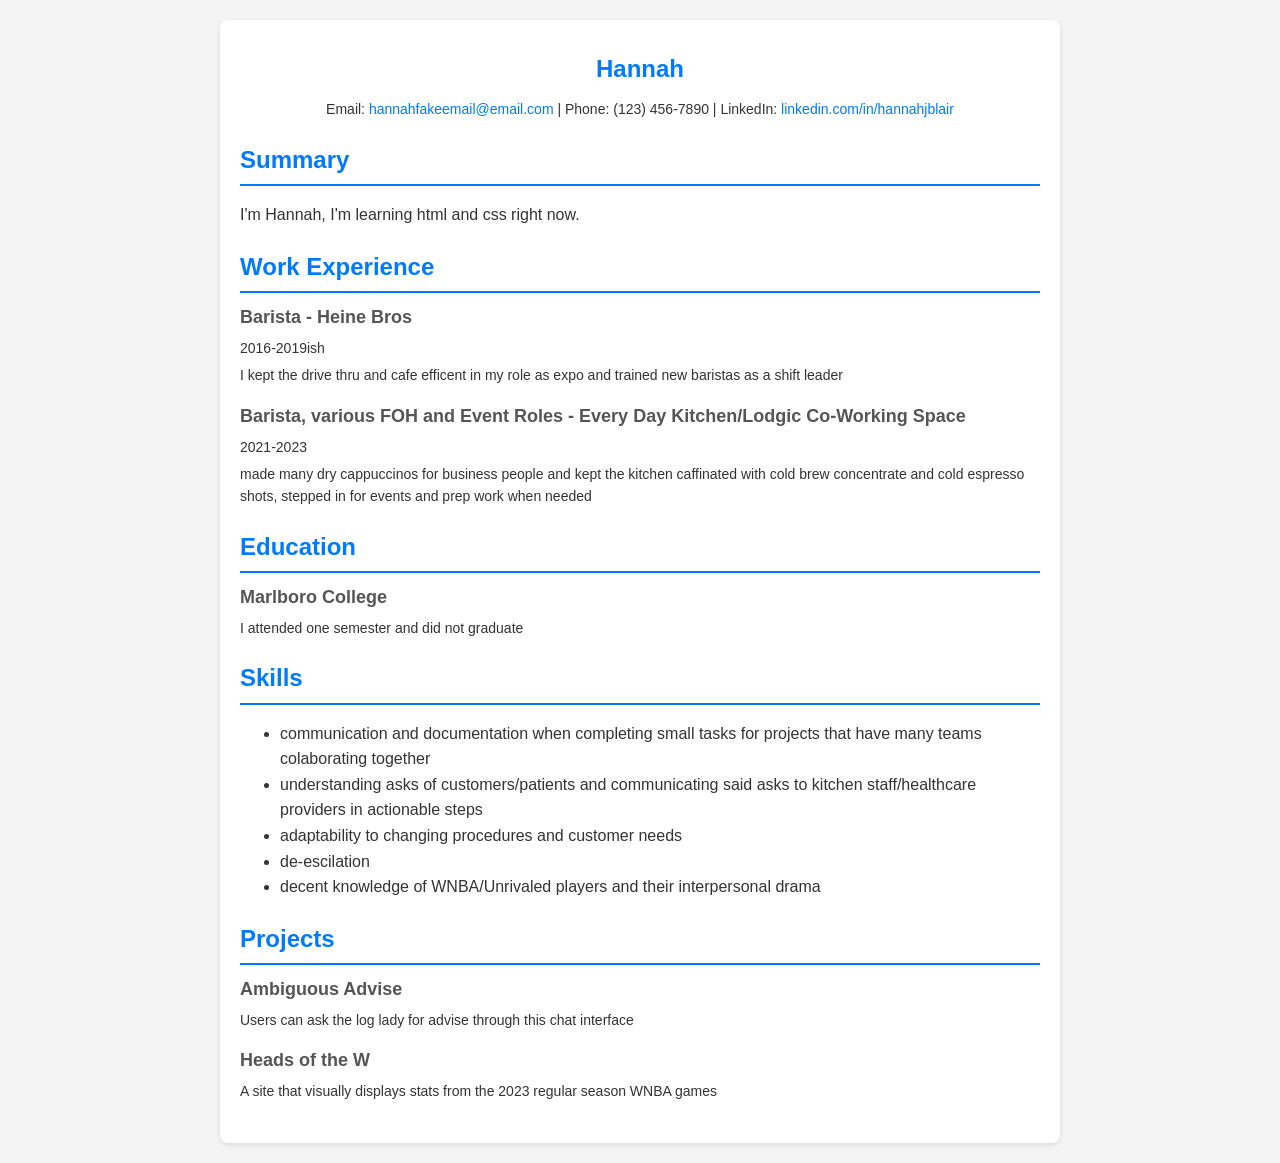
==== index.html @ b4e8a6aa "added my own information to the resume assignment" ====
<!DOCTYPE html>
<html lang="en">
    <head>
        <meta charset="UTF-8" />
        <meta name="viewport" content="width=device-width, initial-scale=1.0" />
        <title>Hannah's Resume</title>
    </head>

    <style>
       body {
          font-family: Arial, sans-serif;
          line-height: 1.6;
          margin: 0;
          padding: 0;
          color: #333;
          background-color: #f4f4f4;
       } 
       .container {
           max-width: 800px;
           margin: 20px auto;
           padding: 20px;
           background: #fff;
           border-radius: 8px;
           box-shadow: 0 2px 5px rgba(0, 0, 0, 0.1);
       }
       h1,
       h2 {
          color: #007bff;
       }
       .header {
          text-align: center;
       }
       .header h1 {
           margin: 10px 0;
       }
       .contact {
          margin: 10px 0;
          font-size: 14px; 
       }
       .contact a {
          color: #007bff;
          text-decoration: none;
       }
       .section {
          margin: 20px 0;
       }
       .section h2 {
          margin-bottom: 10px;
          border-bottom: 2px solid #007bff;
          padding-bottom: 5px;
       }
       .item {
          margin-bottom: 15px;
       }
       .item h3 {
          margin: 0;
          font-size: 18px;
          color: #555;
       }
       .item p {
          margin: 5px 0;
          font-size: 14px;
       }
       .skills ul {
          list-style: none;
          padding: 0;
       }
       .skills ul li {
          display: inline-block;
          background: #007bff;
          color: #fff;
          padding: 5px 10px;
          margin: 5px 5px 5px 0;
          border-radius: 4px;
       }
    </style>

    <body>
        <main class="container">
            <section class="header">
               <h1>Hannah</h1>
               <p class="contact">
                  Email:
                   <a href="mailto:hannahfakeemail@email.com">hannahfakeemail@email.com</a>
                  | Phone: (123) 456-7890 | LinkedIn:
                  <a href="https://www.linkedin.com/in/hannahjblair/">linkedin.com/in/hannahjblair</a>
               </p>
            </section>
            <section class="section">
                <h2>Summary</h2>
                <p>
                    I'm Hannah, I'm learning html and css right now.
                </p>
            </section>
            <section class="section">
                <h2>Work Experience</h2>
                <div class="item">
                    <h3>Barista - Heine Bros</h3>
                    <p>2016-2019ish</p>
                    <p>I kept the drive thru and cafe efficent in my role as expo and trained new baristas as a shift leader</p>
                </div>
                <div class="item">
                    <h3>Barista, various FOH and Event Roles - Every Day Kitchen/Lodgic Co-Working Space</h3>
                    <p>2021-2023</p>
                    <p>made many dry cappuccinos for business people and kept the kitchen caffinated with cold brew concentrate and cold espresso shots, stepped in for events and prep work when needed</p>
                </div>
            </section>
            <div class="section">
                <h2>Education</h2>
                <div class="item">
                    <h3>Marlboro College</h3>
                    <p>I attended one semester and did not graduate</p>
                </div>
            </div>
            <section class="section">
                <h2>Skills</h2>
                <div class="skills"></div>
                <ul>
                    <li>communication and documentation when completing small tasks for projects that have many teams colaborating together</li>
                    <li>understanding asks of customers/patients and communicating said asks to kitchen staff/healthcare providers in actionable steps</li>
                    <li>adaptability to changing procedures and customer needs</li>
                    <li>de-escilation</li>
                    <li>decent knowledge of WNBA/Unrivaled players and their interpersonal drama</li>
                </ul>
            </section>
            <section class="section">
                <h2>Projects</h2>
                <div class="item">
                    <h3>Ambiguous Advise</h3>
                    <p>Users can ask the log lady for advise through this chat interface</p>  
                </div>
                <div class="item">
                    <h3>Heads of the W</h3>
                    <p>A site that visually displays stats from the 2023 regular season WNBA games</p>
                </div>
            </section>
        </main>
    </body>
</html>
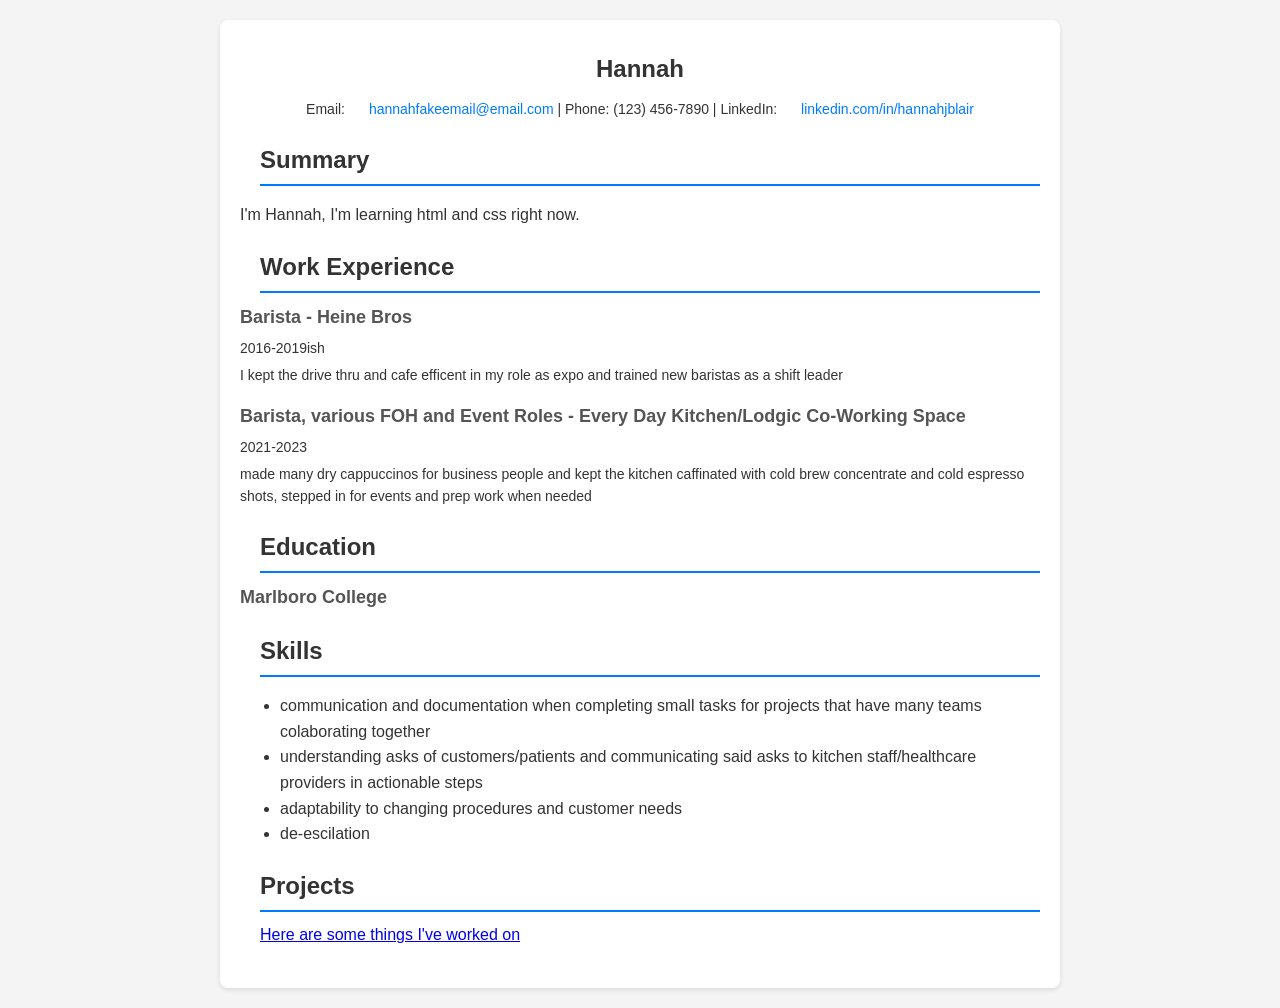
==== commit 3085a041: "completed the update yout GitHub Page assignment for module 1 for Code:You" ====
--- a/index.html
+++ b/index.html
@@ -4,77 +4,8 @@
         <meta charset="UTF-8" />
         <meta name="viewport" content="width=device-width, initial-scale=1.0" />
         <title>Hannah's Resume</title>
+        <link rel="stylesheet" href="styles.css">
     </head>
-
-    <style>
-       body {
-          font-family: Arial, sans-serif;
-          line-height: 1.6;
-          margin: 0;
-          padding: 0;
-          color: #333;
-          background-color: #f4f4f4;
-       } 
-       .container {
-           max-width: 800px;
-           margin: 20px auto;
-           padding: 20px;
-           background: #fff;
-           border-radius: 8px;
-           box-shadow: 0 2px 5px rgba(0, 0, 0, 0.1);
-       }
-       h1,
-       h2 {
-          color: #007bff;
-       }
-       .header {
-          text-align: center;
-       }
-       .header h1 {
-           margin: 10px 0;
-       }
-       .contact {
-          margin: 10px 0;
-          font-size: 14px; 
-       }
-       .contact a {
-          color: #007bff;
-          text-decoration: none;
-       }
-       .section {
-          margin: 20px 0;
-       }
-       .section h2 {
-          margin-bottom: 10px;
-          border-bottom: 2px solid #007bff;
-          padding-bottom: 5px;
-       }
-       .item {
-          margin-bottom: 15px;
-       }
-       .item h3 {
-          margin: 0;
-          font-size: 18px;
-          color: #555;
-       }
-       .item p {
-          margin: 5px 0;
-          font-size: 14px;
-       }
-       .skills ul {
-          list-style: none;
-          padding: 0;
-       }
-       .skills ul li {
-          display: inline-block;
-          background: #007bff;
-          color: #fff;
-          padding: 5px 10px;
-          margin: 5px 5px 5px 0;
-          border-radius: 4px;
-       }
-    </style>
-
     <body>
         <main class="container">
             <section class="header">
@@ -109,7 +40,6 @@
                 <h2>Education</h2>
                 <div class="item">
                     <h3>Marlboro College</h3>
-                    <p>I attended one semester and did not graduate</p>
                 </div>
             </div>
             <section class="section">
@@ -120,19 +50,11 @@
                     <li>understanding asks of customers/patients and communicating said asks to kitchen staff/healthcare providers in actionable steps</li>
                     <li>adaptability to changing procedures and customer needs</li>
                     <li>de-escilation</li>
-                    <li>decent knowledge of WNBA/Unrivaled players and their interpersonal drama</li>
                 </ul>
             </section>
             <section class="section">
                 <h2>Projects</h2>
-                <div class="item">
-                    <h3>Ambiguous Advise</h3>
-                    <p>Users can ask the log lady for advise through this chat interface</p>  
-                </div>
-                <div class="item">
-                    <h3>Heads of the W</h3>
-                    <p>A site that visually displays stats from the 2023 regular season WNBA games</p>
-                </div>
+                    <a href="projects.html">Here are some things I've worked on</a>
             </section>
         </main>
     </body>
--- a/styles.css
+++ b/styles.css
@@ -0,0 +1,67 @@
+body {
+          font-family: Arial, sans-serif;
+          line-height: 1.6;
+          margin: 0;
+          padding: 0;
+          color: #333;
+          background-color: #f4f4f4;
+       } 
+       .container {
+           max-width: 800px;
+           margin: 20px auto;
+           padding: 20px;
+           background: #fff;
+           border-radius: 8px;
+           box-shadow: 0 2px 5px rgba(0, 0, 0, 0.1);
+       }
+       h1,
+       h2,
+       a {
+          margin-left: 20px;
+       }
+       .header {
+          text-align: center;
+       }
+       .header h1 {
+           margin: 10px 0;
+       }
+       .contact {
+          margin: 10px 0;
+          font-size: 14px; 
+       }
+       .contact a {
+          color: #007bff;
+          text-decoration: none;
+       }
+       .section {
+          margin: 20px 0;
+       }
+       .section h2 {
+          margin-bottom: 10px;
+          border-bottom: 2px solid #007bff;
+          padding-bottom: 5px;
+       }
+       .item {
+          margin-bottom: 15px;
+       }
+       .item h3 {
+          margin: 0;
+          font-size: 18px;
+          color: #555;
+       }
+       .item p {
+          margin: 5px 0;
+          font-size: 14px;
+       }
+       .skills ul {
+          list-style: none;
+          padding: 0;
+       }
+       .skills ul li {
+          display: inline-block;
+          background: #007bff;
+          color: #fff;
+          padding: 5px 10px;
+          margin: 5px 5px 5px 0;
+          border-radius: 4px;
+       }
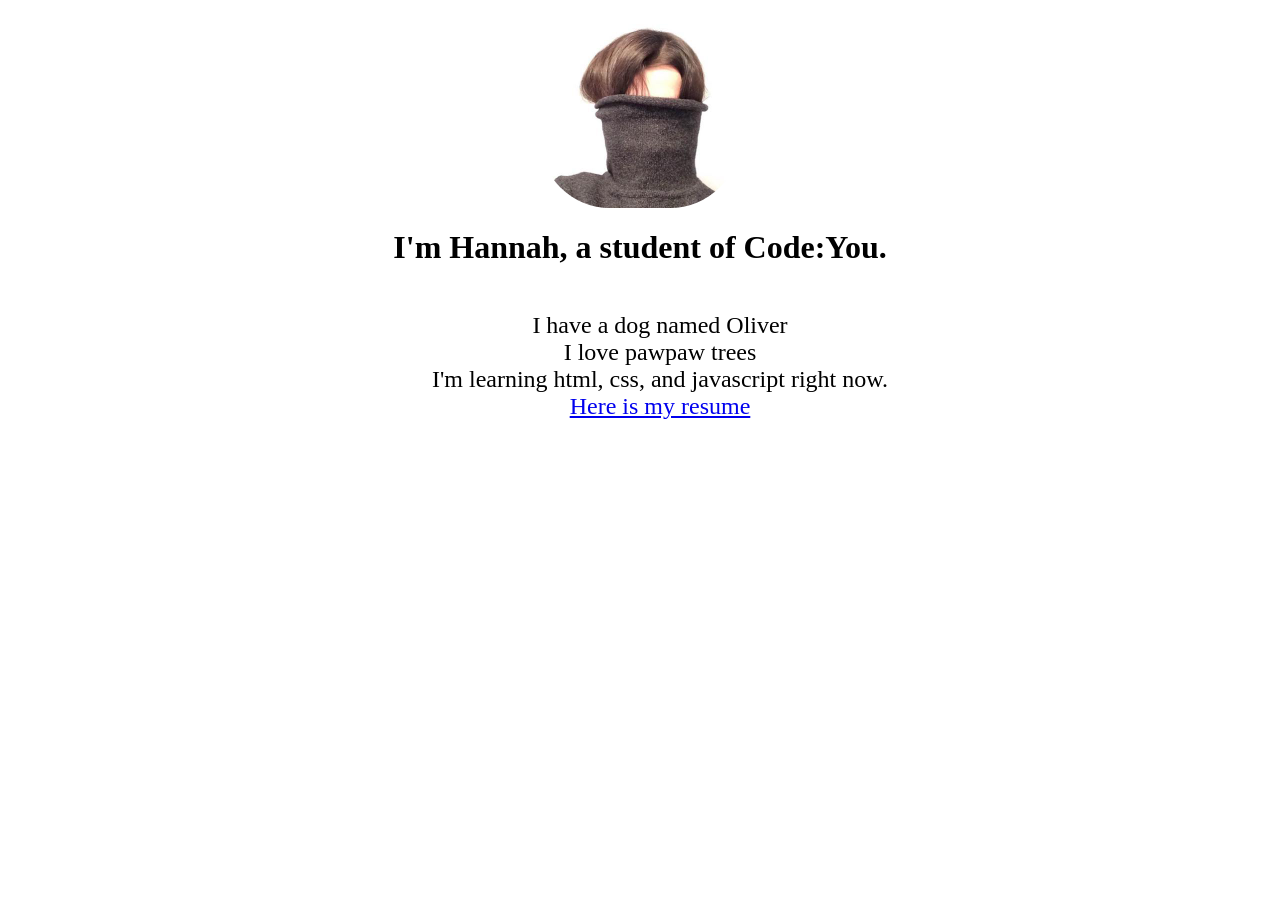
==== commit aa753c49: "updated GitHub page for module 2 week 3 Code:You assignment" ====
--- a/index.html
+++ b/index.html
@@ -3,59 +3,19 @@
     <head>
         <meta charset="UTF-8" />
         <meta name="viewport" content="width=device-width, initial-scale=1.0" />
-        <title>Hannah's Resume</title>
-        <link rel="stylesheet" href="styles.css">
+        <title>About Me</title>
+        <link rel="stylesheet" href="css/index.css">
     </head>
     <body>
-        <main class="container">
-            <section class="header">
-               <h1>Hannah</h1>
-               <p class="contact">
-                  Email:
-                   <a href="mailto:hannahfakeemail@email.com">hannahfakeemail@email.com</a>
-                  | Phone: (123) 456-7890 | LinkedIn:
-                  <a href="https://www.linkedin.com/in/hannahjblair/">linkedin.com/in/hannahjblair</a>
-               </p>
-            </section>
-            <section class="section">
-                <h2>Summary</h2>
-                <p>
-                    I'm Hannah, I'm learning html and css right now.
-                </p>
-            </section>
-            <section class="section">
-                <h2>Work Experience</h2>
-                <div class="item">
-                    <h3>Barista - Heine Bros</h3>
-                    <p>2016-2019ish</p>
-                    <p>I kept the drive thru and cafe efficent in my role as expo and trained new baristas as a shift leader</p>
-                </div>
-                <div class="item">
-                    <h3>Barista, various FOH and Event Roles - Every Day Kitchen/Lodgic Co-Working Space</h3>
-                    <p>2021-2023</p>
-                    <p>made many dry cappuccinos for business people and kept the kitchen caffinated with cold brew concentrate and cold espresso shots, stepped in for events and prep work when needed</p>
-                </div>
-            </section>
-            <div class="section">
-                <h2>Education</h2>
-                <div class="item">
-                    <h3>Marlboro College</h3>
-                </div>
-            </div>
-            <section class="section">
-                <h2>Skills</h2>
-                <div class="skills"></div>
-                <ul>
-                    <li>communication and documentation when completing small tasks for projects that have many teams colaborating together</li>
-                    <li>understanding asks of customers/patients and communicating said asks to kitchen staff/healthcare providers in actionable steps</li>
-                    <li>adaptability to changing procedures and customer needs</li>
-                    <li>de-escilation</li>
-                </ul>
-            </section>
-            <section class="section">
-                <h2>Projects</h2>
-                    <a href="projects.html">Here are some things I've worked on</a>
-            </section>
-        </main>
+        <img src="placeholder-no-face.jpeg" alt="face with turtleneck over it">  
+        <h1>I'm Hannah, a student of Code:You.</h1>      
+        <ul>
+            <li>I have a dog named Oliver</li>
+            <li>I love pawpaw trees</li>
+            <li>I'm learning html, css, and javascript right now.</li>
+            <li>
+                <a href="resume.html">Here is my resume</a>
+            </li>
+        </ul>
     </body>
 </html>
--- a/css/index.css
+++ b/css/index.css
@@ -0,0 +1,33 @@
+body {
+    display: flex;
+    flex-direction: column;
+    align-items: center;
+    justify-items: center;
+}
+
+img {
+    width: 200px;
+    border-radius: 70px;
+}
+
+ul {
+    list-style-type: none;
+    display: flex;
+    flex-direction: column;
+    justify-items: center;
+    align-items: center;
+}
+
+h1 {
+   font-size: 1.2em; 
+}
+
+@media only screen and (min-width: 768px) {
+    h1 {
+        font-size: 2em;
+    }
+
+    ul {
+        font-size: 1.5em;
+    }
+}
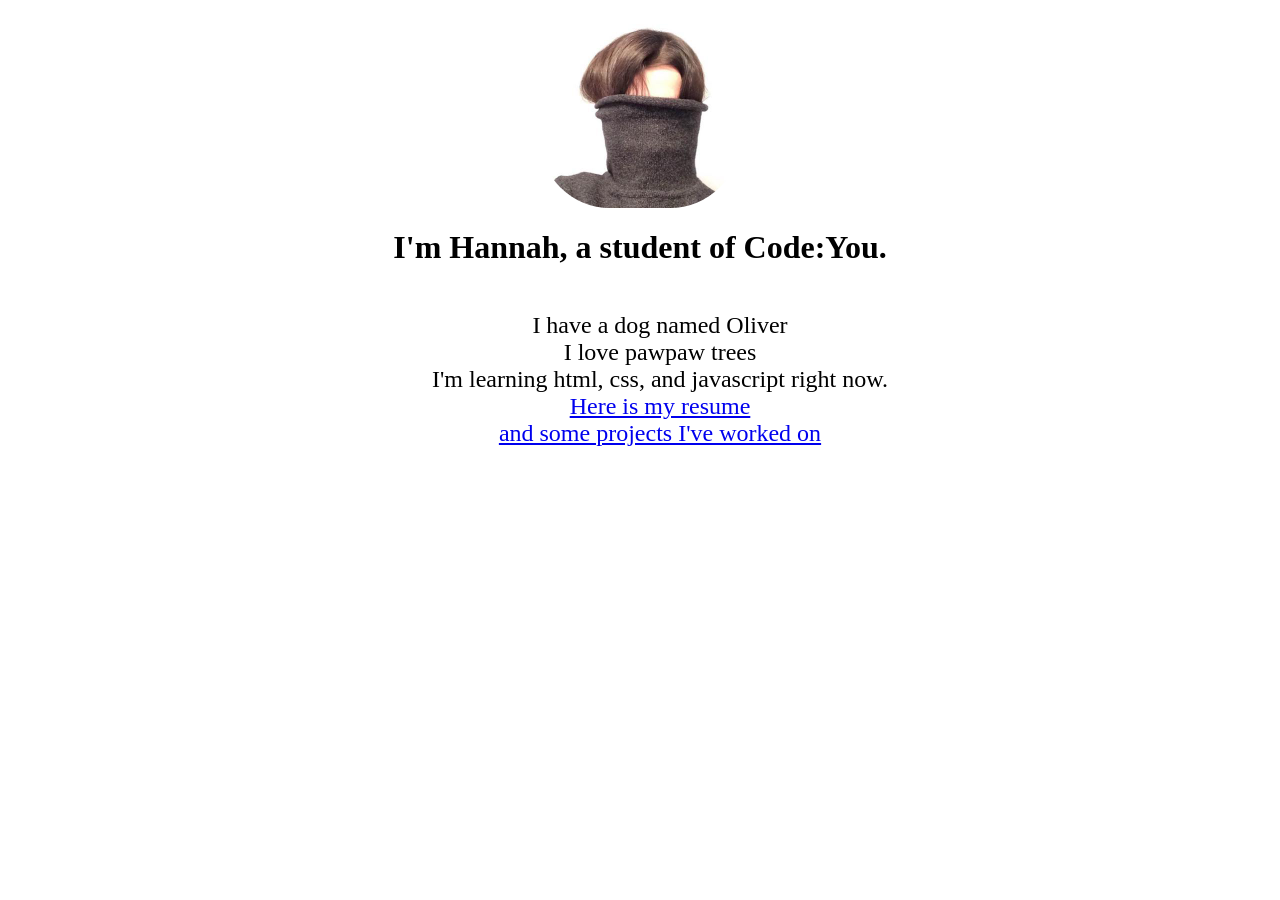
==== commit b4940233: "used the github rest api to display languages used in each of the projects" ====
--- a/index.html
+++ b/index.html
@@ -16,6 +16,10 @@
             <li>
                 <a href="resume.html">Here is my resume</a>
             </li>
+            <li>
+                <a href="projects.html">and some projects I've worked on</a>
+            </li>
         </ul>
+        <script src="js/script.js"></script>
     </body>
 </html>
